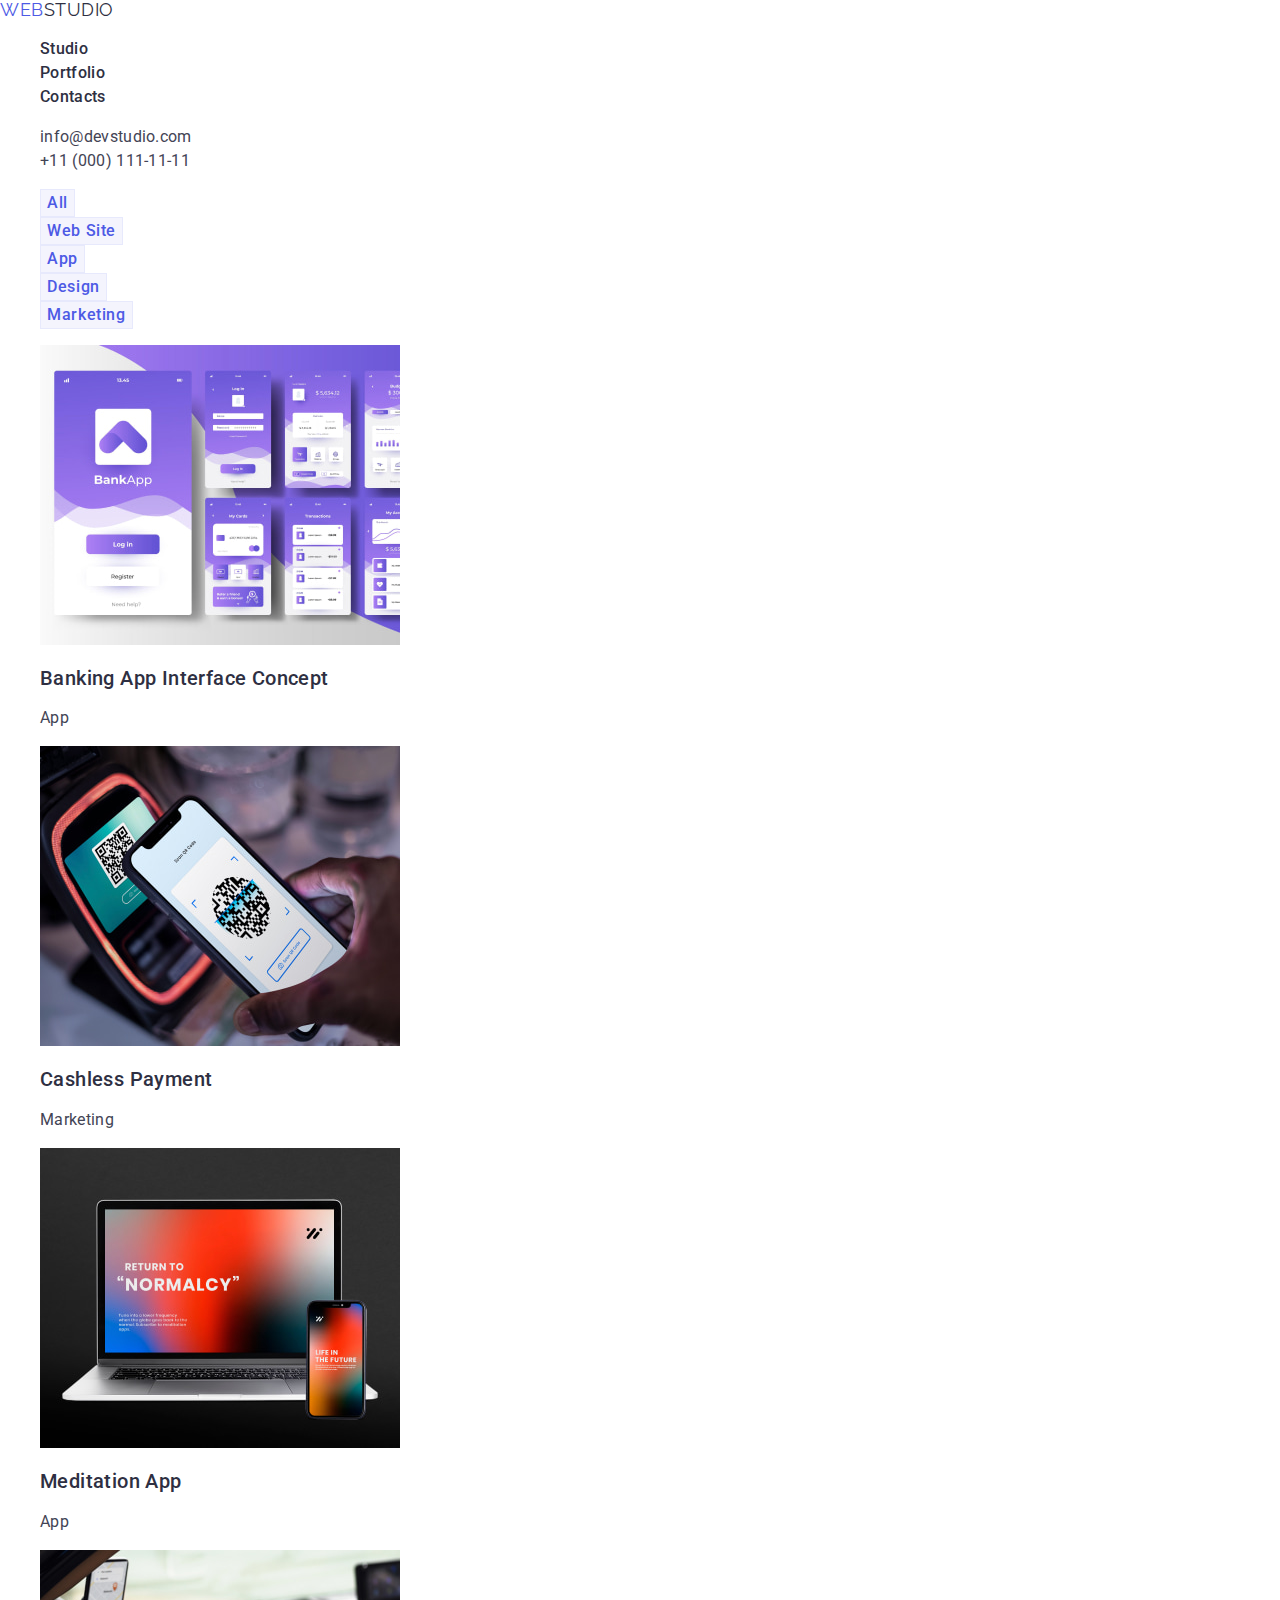
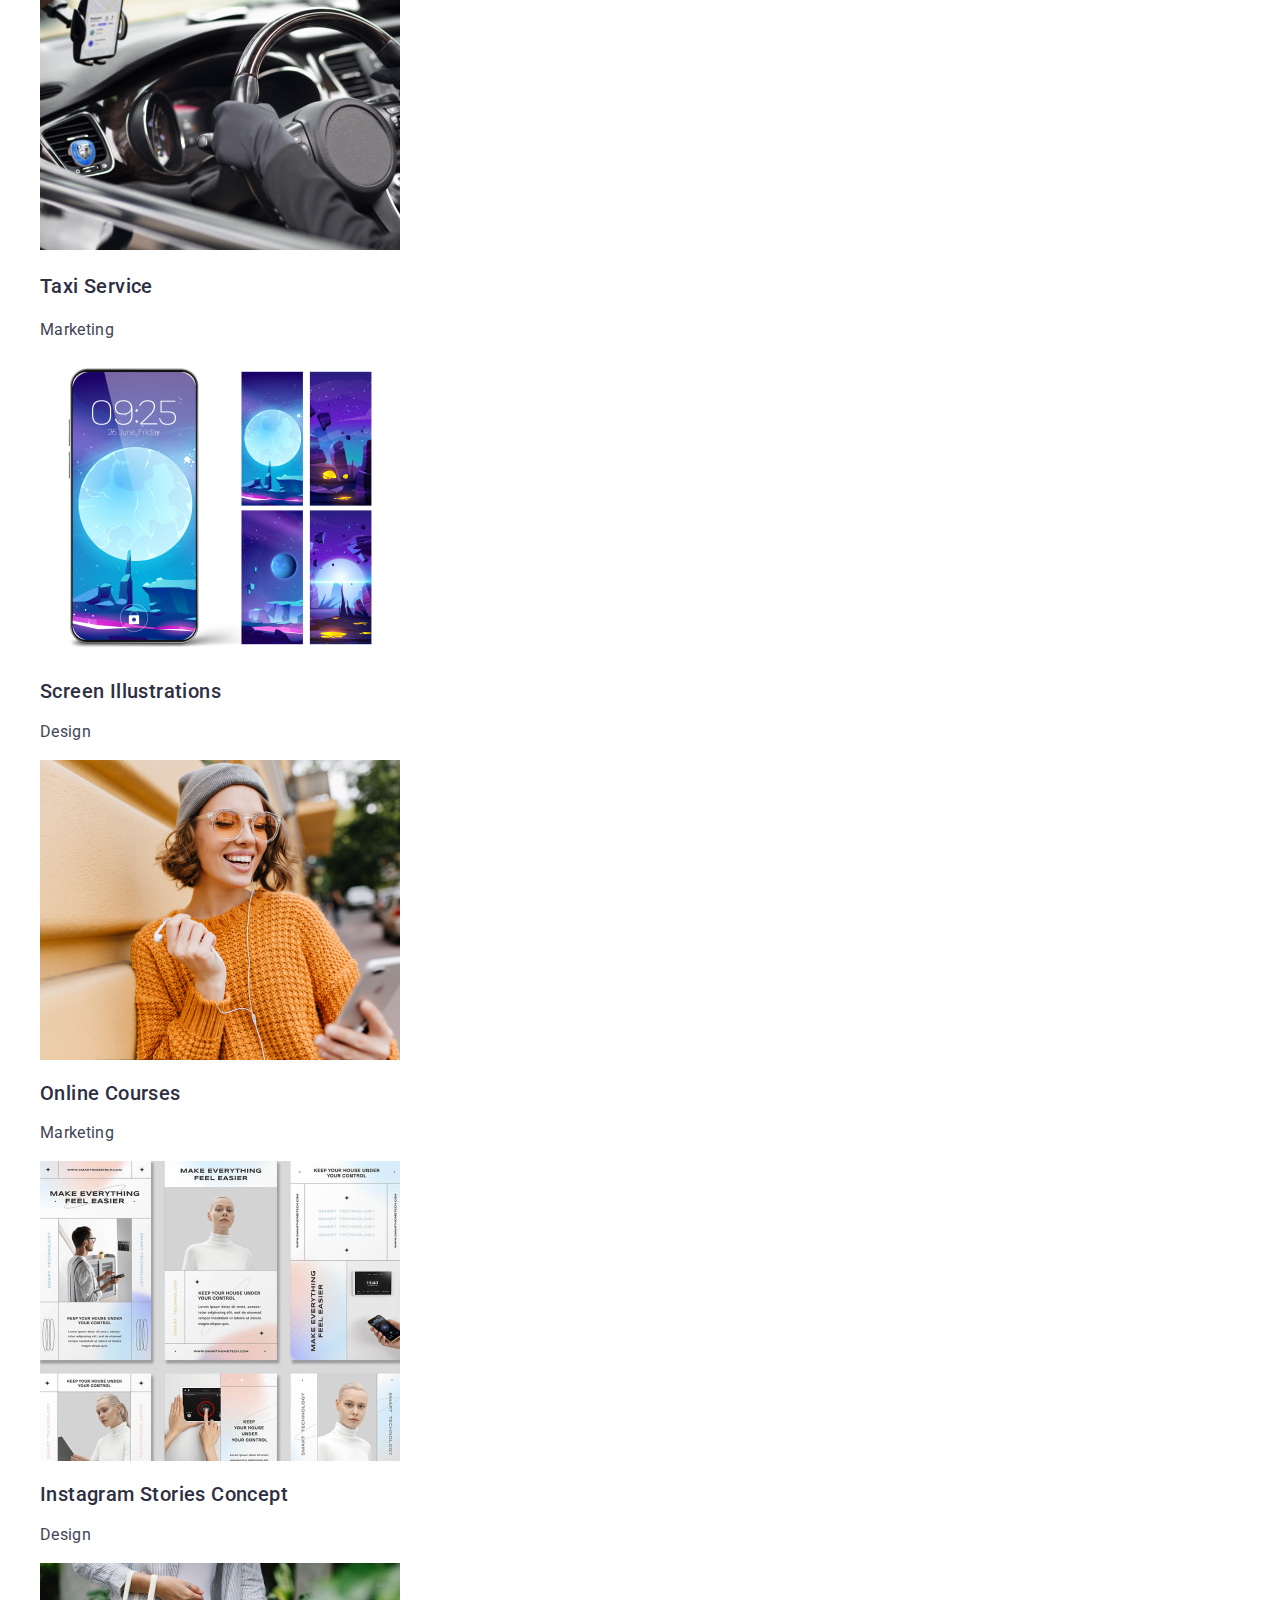
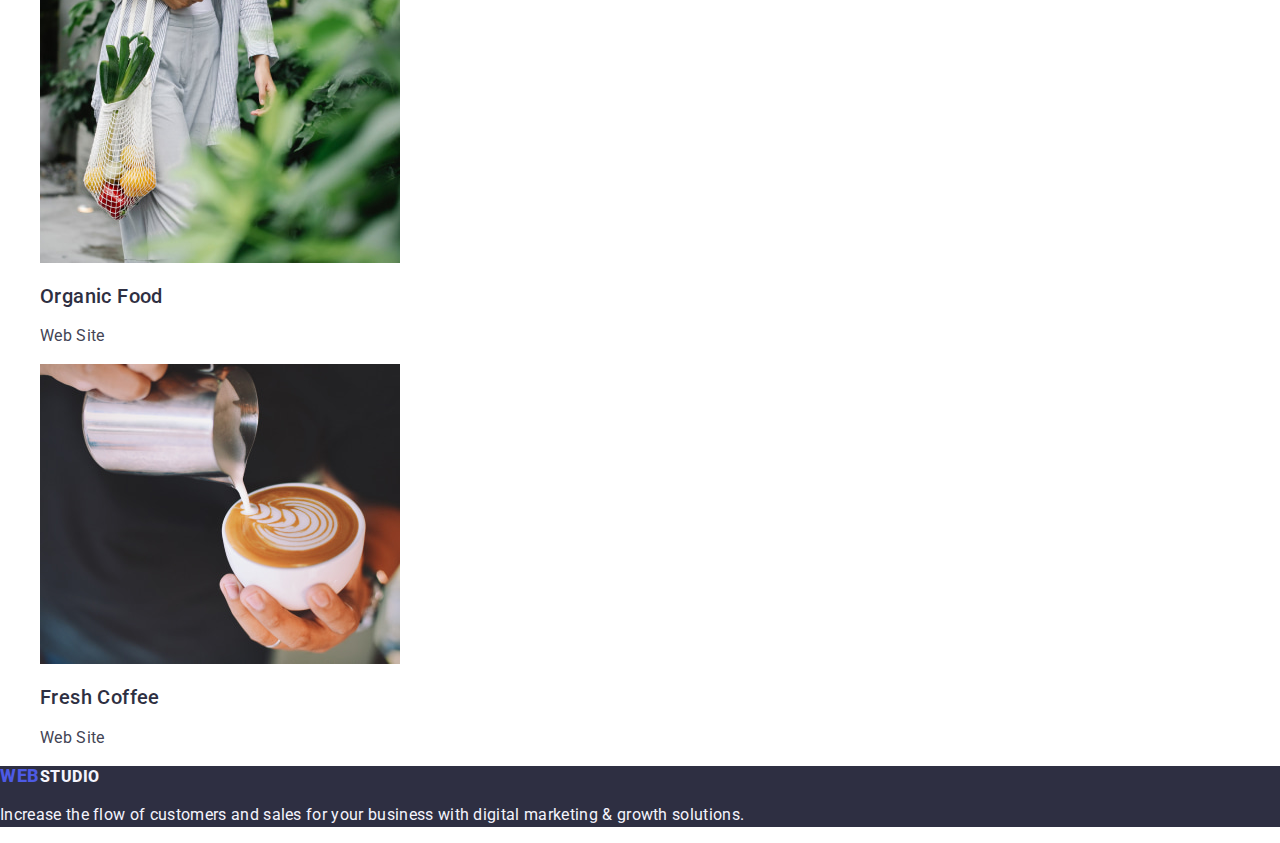
==== portfolio.html @ 93285665 "corrections-css-final" ====
<!DOCTYPE html>
<html lang="en">
  <head>
    <meta charset="UTF-8" />
    <meta name="viewport" content="width=device-width, initial-scale=1.0" />
    <title>Document</title>
    <link
      rel="stylesheet"
      href="https://cdn.jsdelivr.net/npm/modern-normalize@2.0.0/modern-normalize.min.css"
    />
    <link rel="preconnect" href="https://fonts.googleapis.com" />
    <link rel="preconnect" href="https://fonts.gstatic.com" crossorigin />
    <link
      href="https://fonts.googleapis.com/css2?family=Roboto:wght@400;500;700&display=swap"
      rel="stylesheet"
    />
    <link rel="preconnect" href="https://fonts.googleapis.com" />
    <link rel="preconnect" href="https://fonts.gstatic.com" crossorigin />
    <link
      href="https://fonts.googleapis.com/css2?family=Raleway:wght@800&display=swap"
      rel="stylesheet"
    />
    <link rel="stylesheet" href="./css/styles.css" />
  </head>
  <body>
    <!-- Header section -->
    <header>
      <nav>
        <a class="logo-studio link" href="./index.html"><span class="logo-web">Web</span>Studio</a>
        <ul class="list-style">
          <li><a class="header-list link" href="./index.html">Studio</a></li>
          <li><a class="header-list link" href="./portfolio.html">Portfolio</a></li>
          <li><a class="header-list link" href="mail:info@devstudio.com">Contacts</a></li>
        </ul>
      </nav>
      <address>
        <ul class="list-style">
          <li>
            <a class="header-list-contact link" href="mailto:info@devstudio.com">info@devstudio.com</a>
          </li>
          <li><a class="header-list-contact link" href="tel:+110001111111">+11 (000) 111-11-11</a></li>
        </ul>
      </address>
    </header>
    <main>
        <h1 hidden>Portfolio</h1>
      <!-- Filter section -->
      <section>
        <ul class="list-style">
          <li>
            <button class="filter-button" type="button">
          <span class="filter-button-text">All</span>
          </li>
          <li>
            <button class="filter-button" type="button">
          <span class="filter-button-text">Web Site</span>
          </li>
          <li>
           <button class="filter-button" type="button">
          <span class="filter-button-text">App</span>
          </li>
          <li>
            <button class="filter-button" type="button">
          <span class="filter-button-text">Design</span>
          </li>
          <li>
            <button class="filter-button" type="button">
          <span class="filter-button-text">Marketing</span>
          </li>
        </ul>
      </section>

      <!-- Cards section -->
      <section>
        <ul class="list-style">
          <li>
            <a class="link" href="">
              <img 
                src="./images/portfolio/img-1.jpg" 
                alt="Banking App" 
                width="360"
                height="300"
                />
              <h2 class="cards-title">Banking App Interface Concept</h2>
              <p class="cards-text">App</p>
            </a>
          </li>
          <li>
            <a class="link" href="">
              <img 
                src="./images/portfolio/img-2.jpg" 
                alt="Cashless Payment" 
                width="360"
                height="300"
                />
              <h2 class="cards-title">Cashless Payment</h2>
              <p class="cards-text">Marketing</p>
            </a>
          </li>
          <li>
            <a class="link" href="">
              <img 
              src="./images/portfolio/img-3.jpg" 
              alt="Meditation App" 
              width="360"
              height="300"
              />
              <h2 class="cards-title">Meditation App</h2>
              <p class="cards-text">App</p>
            </a>
          </li>
          <li>
            <a class="link" href="">
              <img 
              src="./images/portfolio/img-4.jpg" 
              alt="Taxi Service" 
              width="360"
              height="300"
              />
              <h3 class="cards-title">Taxi Service</h3>
              <p class="cards-text">Marketing</p>
            </a>
          </li>
          <li>
            <a class="link" href="">
              <img 
              src="./images/portfolio/img-5.jpg" 
              alt="Screen Illustrations" 
              width="360"
              height="300"
              />
              <h2 class="cards-title">Screen Illustrations</h2>
              <p class="cards-text">Design</p>
            </a>
          </li>
          <li>
            <a class="link" href="">
              <img 
              src="./images/portfolio/img-6.jpg" 
              alt="Scene Online Courses" 
              width="360"
              height="300"
              />
              <h2 class="cards-title">Online Courses</h2>
              <p class="cards-text">Marketing</p>
            </a>
          </li>
          <li>
            <a class="link" href="">
              <img 
              src="./images/portfolio/img-7.jpg" 
              alt="Instagram Stories Concept" 
              width="360"
              height="300"
              />
              <h2 class="cards-title">Instagram Stories Concept</h2>
              <p class="cards-text">Design</p>
            </a>
          </li>
          <li>
            <a class="link" href="">
              <img 
              src="./images/portfolio/img-8.jpg" 
              alt="Organic Food" 
              width="360"
              height="300"
              />
              <h2 class="cards-title">Organic Food</h2>
              <p class="cards-text">Web Site</p>
            </a>
          </li>
          <li>
            <a class="link" href="">
              <img 
              src="./images/portfolio/img-9.jpg" 
              alt="Making Latte Art" 
              width="360"
              height="300"
              />
              <h2 class="cards-title">Fresh Coffee</h2>
              <p class="cards-text">Web Site</p>
            </a>
          </li>
        </ul>
      </section>
    </main>

    <!-- Footer section -->
    <footer class="footer">
      <a class="logo-studio-footer link" href="./index.html"><span class="logo-web">Web</span>Studio</a>
      <p class="footer-text">
        Increase the flow of customers and sales for your business with digital marketing & growth
        solutions.
      </p>
    </footer>
  </body>
</html>
---- css/styles.css ----
:root {
  /* Fonts */
  --primary-font: 'Roboto', sans-serif;
  --secondary-font: 'Raleway', sans-serif;

  /* Colors */
  --iris-color: #4d5ae5;
  --ocean-color: #404bbf;
  --navy-blue-color: #2e2f42;
  --green-color: #31d0aa;
  --slate-color: #434455;
  --light-slate-color: #434455;
  --cornflower-color: #e7e9fc;
  --cloud-color: #f4f4fd;
  --navy-blue-modal-color: #2e2f42;
  --grey-color: #2e2f42;
  --primary-color: #ffffff;
  --dairy-color: #fcfcfc;
}

/**
  |============================
  | Base styles
  |============================
*/

body {
  font-family: var(--primary-font);
  color: #2e2f42;
  background-color: var(--primary-color);
}

.list-style {
  list-style: none;
}

.link {
  color: currentColor;
  text-decoration: none;
}

li a:hover {
  color: var(--ocean-color);
  text-decoration: none;
}

li a:active {
  color: var(--ocean-color);
  text-decoration: none;
}

button {
  font-family: inherit;
}
/**
  |============================
  | Header styles
  |============================
*/

/* Header logo */
.logo-web {
  color: var(--iris-color);
  font-size: 18px;
  line-height: 1.16;
  letter-spacing: 0.03em;
  text-transform: uppercase;
}

.logo-studio {
  color: var(--navy-blue-color);
  font-family: var(--secondary-font);
  font-size: 18px;
  line-height: 1.16;
  letter-spacing: 0.03em;
  text-transform: uppercase;
}

/* Header list */
.header-list {
  color: var(--navy-blue-color);
  font-weight: 500;
  line-height: 1.5;
  letter-spacing: 0.02em;
}

/* Header contact */
.header-list-contact {
  color: var(--slate-color);
  font-style: normal;
  line-height: 1.5;
  letter-spacing: 0.02em;
}

/**
  |============================
  | Hero styles
  |============================
*/

/* Hero image section */
.hero-section {
  background: var(--navy-blue-color);
}

.hero-title {
  color: var(--primary-color);
  font-size: 56px;
  line-height: 1.07;
  letter-spacing: 0.02em;
}

.hero-button {
  cursor: pointer;
  background: var(--iris-color);
}

.hero-button-text {
  color: var(--primary-color);
  line-height: 1.5;
  letter-spacing: 0.04em;
}

/**
  |============================
  | Section 1
  |============================
*/

/* Our advantages */
.advantages-title {
  color: var(--navy-blue-color);
  font-size: 20px;
  font-weight: 500;
  line-height: 1.2;
  letter-spacing: 0.02em;
}

.advantages-text {
  color: var(--slate-color);
  line-height: 1.5;
  letter-spacing: 0.02em;
}

/**
  |============================
  | Section 2
  |============================
*/

/* What are we doing */
.section-title {
  color: var(--navy-blue-color);
  text-align: center;
  font-size: 36px;
  font-style: normal;
  font-weight: 700;
  line-height: 1.11;
  letter-spacing: 0.02em;
}

/**
  |============================
  | Section 3
  |============================
*/

/* Our team background */
.section-our-team {
  background: var(--cloud-color);
}

.section-our-team-title {
  color: var(--navyblue, #2e2f42);
  text-align: center;
  font-size: 20px;
  font-style: normal;
  font-weight: 500;
  line-height: 1.2;
  letter-spacing: 0.02em;
}

.section-our-team-text {
  color: var(--slate-color);
  text-align: center;
  line-height: 1.5;
  letter-spacing: 0.02em;
}

.image-our-team {
  background: var(--primary-color);
}

/**
  |============================
  | Footer styles
  |============================
*/

/* Footer backgroung*/
.footer {
  background: var(--navy-blue-color);
}

.logo-studio-footer {
  color: var(--cloud-color);
  text-transform: uppercase;
  font-weight: 800;
  line-height: 1.16;
  letter-spacing: 0.03em;
}

.footer-text {
  color: var(--cloud-color);
  line-height: 1.5;
  letter-spacing: 0.02em;
}

/**
  |============================
  | Portfolio styles
  |============================
*/
/* Filter */
.filter-button {
  cursor: pointer;
  border: 1px solid var(--cornflower-color);
  background: var(--cloud-color);
}

.filter-button-text {
  color: var(--iris-color);
  font-weight: 500;
  line-height: 1.5;
  letter-spacing: 0.04em;
}

/**
  |============================
  | Cards list
  |============================
*/

.cards-title {
  color: var(--navy-blue-color);
  font-size: 20px;
  font-weight: 500;
  line-height: 1.2;
  letter-spacing: 0.02em;
}
.cards-text {
  color: var(--slate-color);
  line-height: 1.5;
  letter-spacing: 0.02em;
}
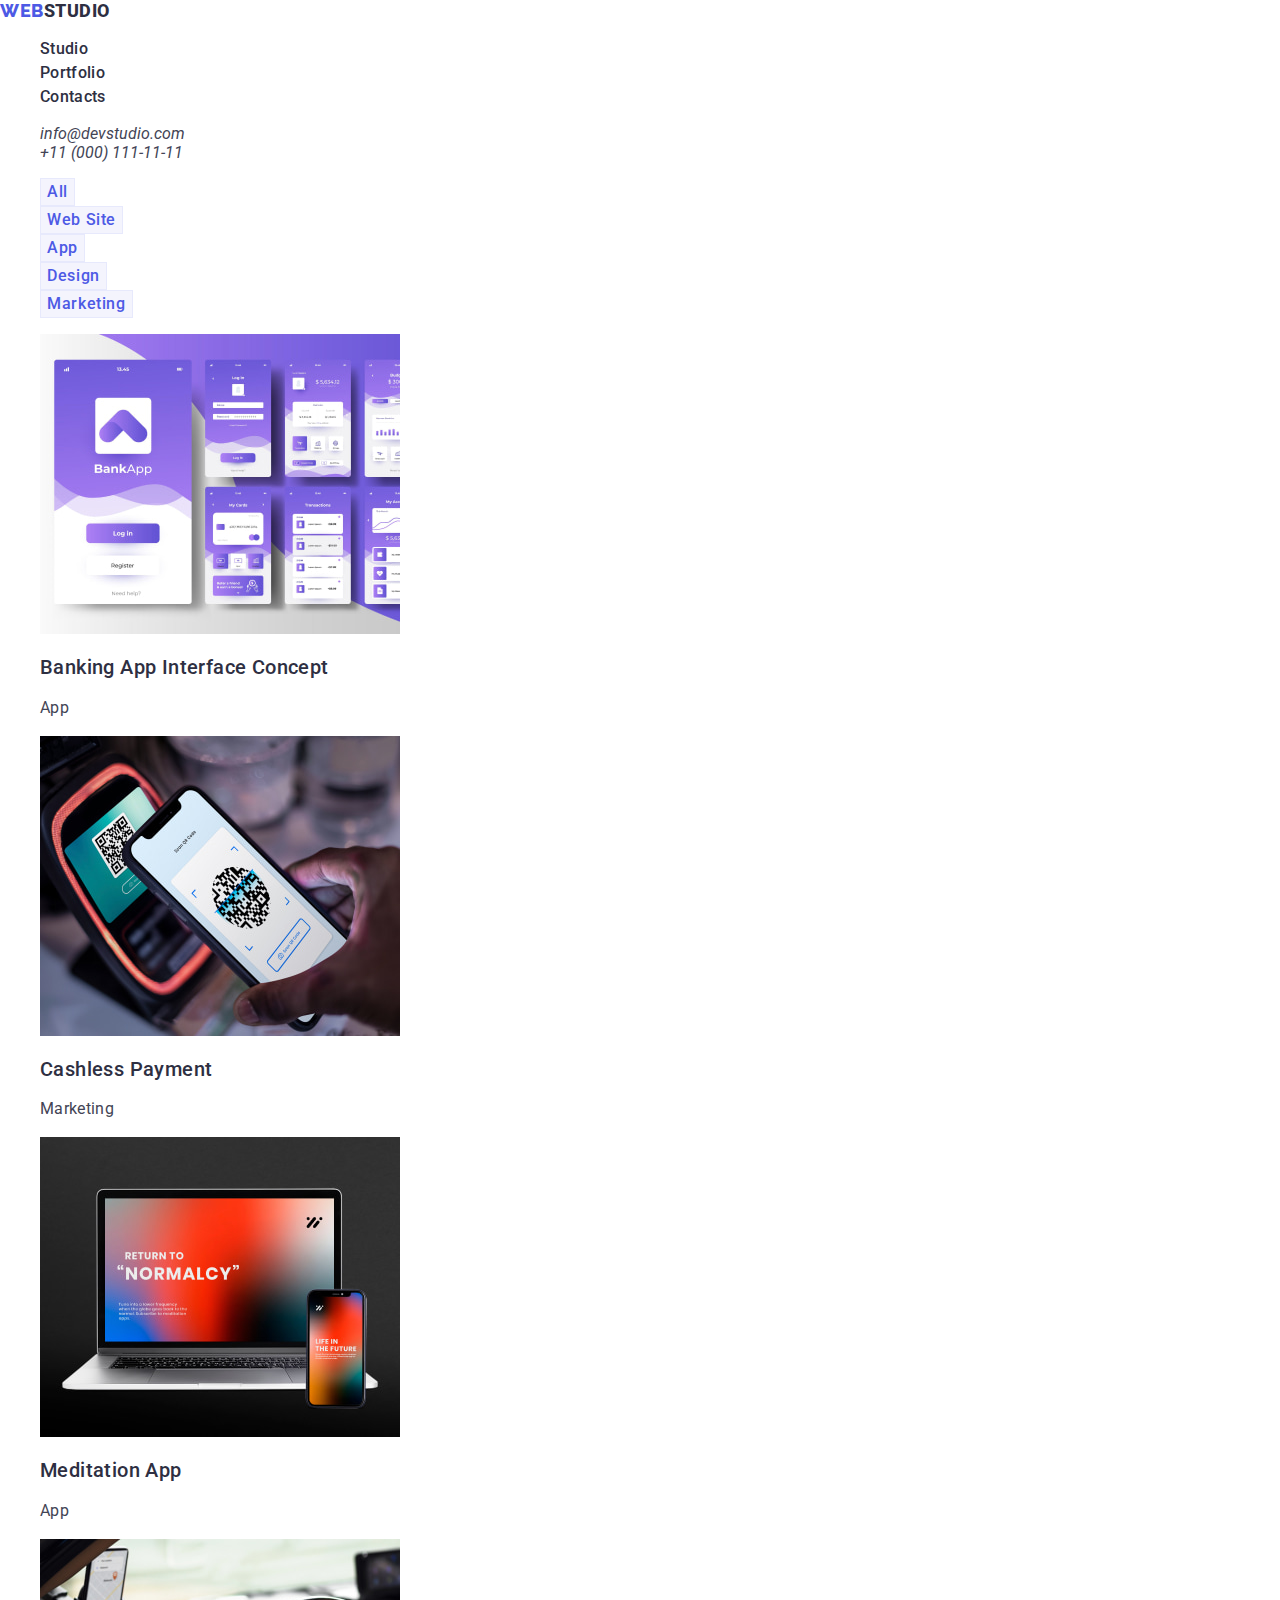
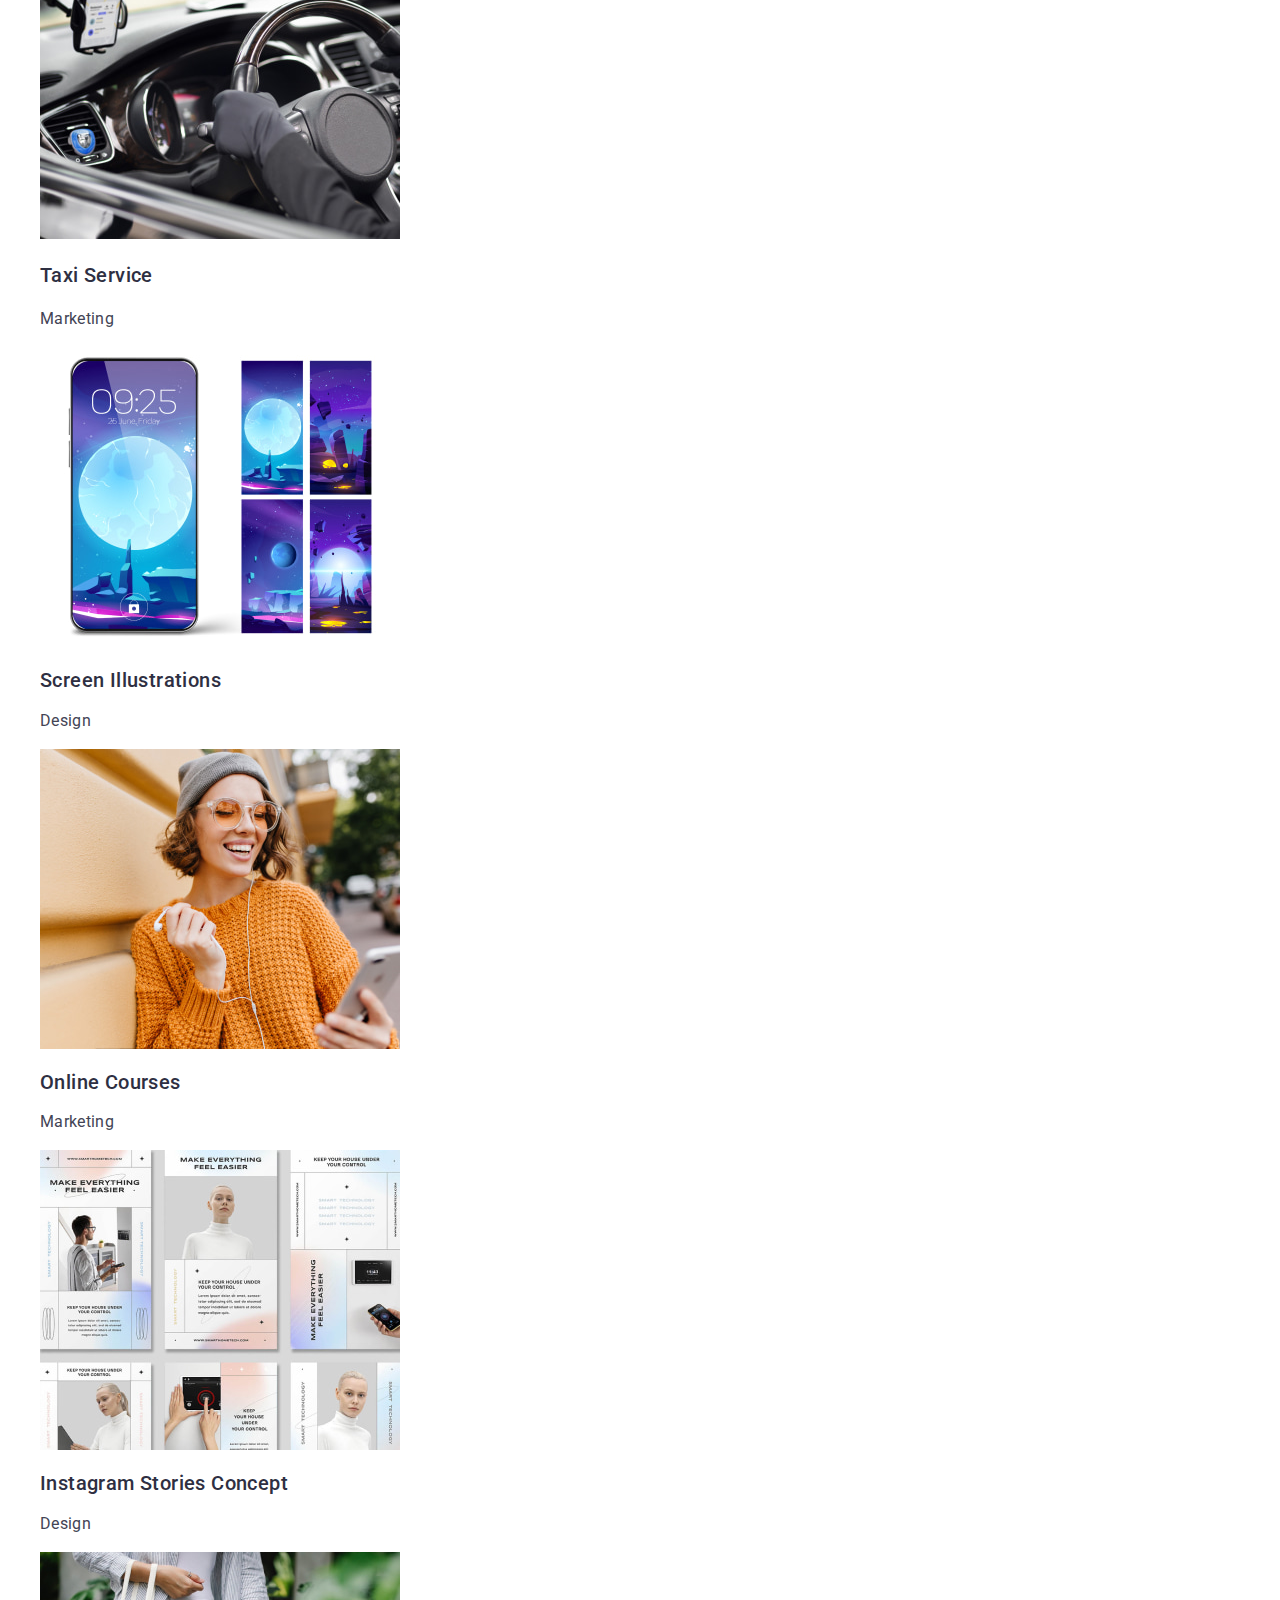
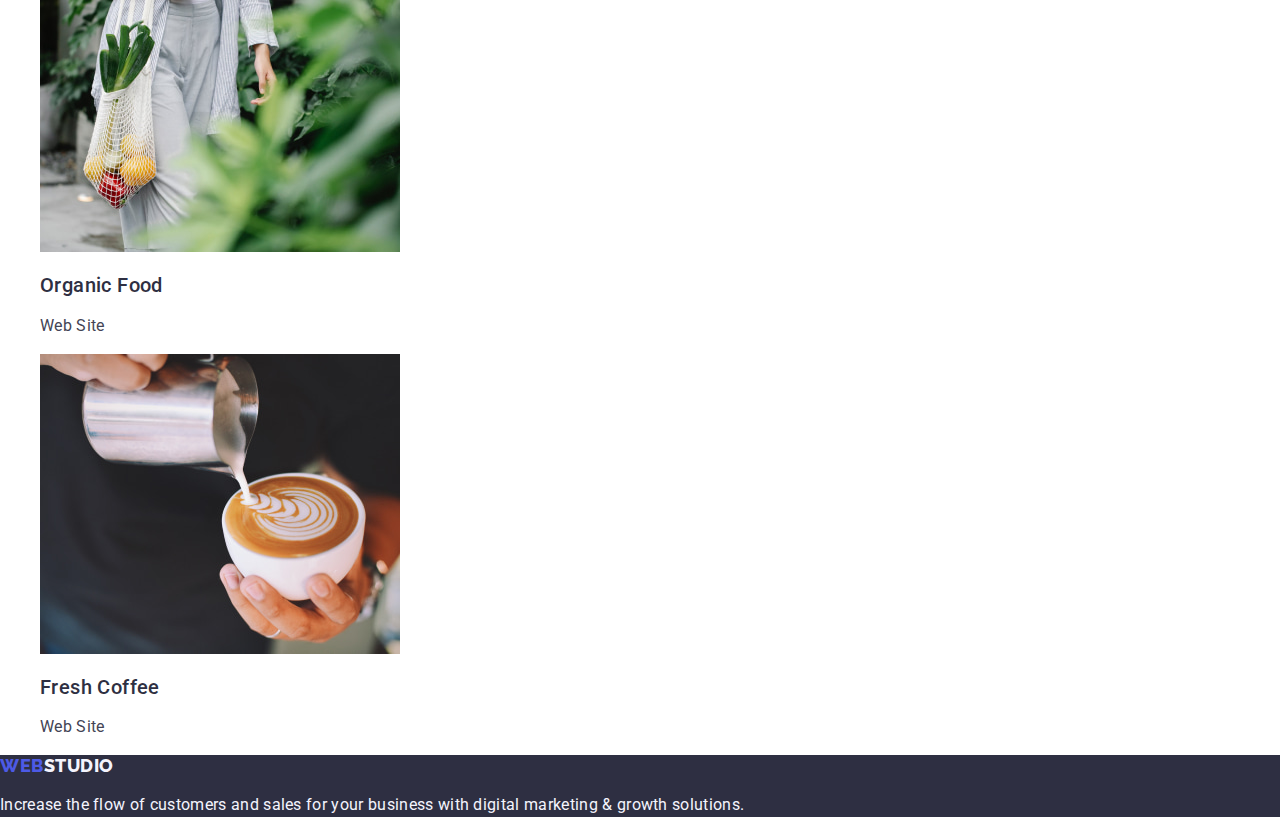
==== commit 742bf707: "Correction html-first" ====
--- a/portfolio.html
+++ b/portfolio.html
@@ -27,14 +27,14 @@
     <header>
       <nav>
         <a class="logo-studio link" href="./index.html"><span class="logo-web">Web</span>Studio</a>
-        <ul class="list-style">
+        <ul class="list">
           <li><a class="header-list link" href="./index.html">Studio</a></li>
           <li><a class="header-list link" href="./portfolio.html">Portfolio</a></li>
           <li><a class="header-list link" href="mail:info@devstudio.com">Contacts</a></li>
         </ul>
       </nav>
       <address>
-        <ul class="list-style">
+        <ul class="list">
           <li>
             <a class="header-list-contact link" href="mailto:info@devstudio.com">info@devstudio.com</a>
           </li>
@@ -46,7 +46,7 @@
         <h1 hidden>Portfolio</h1>
       <!-- Filter section -->
       <section>
-        <ul class="list-style">
+        <ul class="list">
           <li>
             <button class="filter-button" type="button">
           <span class="filter-button-text">All</span>
@@ -72,7 +72,7 @@
 
       <!-- Cards section -->
       <section>
-        <ul class="list-style">
+        <ul class="list">
           <li>
             <a class="link" href="">
               <img 
@@ -187,7 +187,7 @@
 
     <!-- Footer section -->
     <footer class="footer">
-      <a class="logo-studio-footer link" href="./index.html"><span class="logo-web">Web</span>Studio</a>
+      <a class="logo-footer link" href="./index.html">Web<span class="logo-footer-studio">Studio</span></a>
       <p class="footer-text">
         Increase the flow of customers and sales for your business with digital marketing & growth
         solutions.
--- a/css/styles.css
+++ b/css/styles.css
@@ -13,9 +13,13 @@
   --cornflower-color: #e7e9fc;
   --cloud-color: #f4f4fd;
   --navy-blue-modal-color: #2e2f42;
+
+  /* Background colors */
   --grey-color: #2e2f42;
-  --primary-color: #ffffff;
+  --white-color: #ffffff;
   --dairy-color: #fcfcfc;
+
+  /* Others */
 }
 
 /**
@@ -26,11 +30,11 @@
 
 body {
   font-family: var(--primary-font);
-  color: #2e2f42;
-  background-color: var(--primary-color);
-}
-
-.list-style {
+  color: var(--slate-color);
+  background-color: var(--white-color);
+}
+
+.list {
   list-style: none;
 }
 
@@ -39,6 +43,7 @@
   text-decoration: none;
 }
 
+/* Contacts focus */
 li a:hover {
   color: var(--ocean-color);
   text-decoration: none;
@@ -49,29 +54,60 @@
   text-decoration: none;
 }
 
-button {
-  font-family: inherit;
-}
+/* Hero button */
+.hero-button:hover {
+  background-color: var(--ocean-color);
+}
+
+.hero-button:active {
+  background-color: var(--ocean-color);
+}
+
+/* Portfolio button */
+.filter-button:hover {
+  background-color: var(--ocean-color);
+}
+
+.filter-button-text:hover {
+  color: var(--white-color);
+}
+
+.filter-button:active {
+  background-color: var(--ocean-color);
+}
+
+.filter-button-text:active {
+  color: var(--primary-color);
+}
+
 /**
   |============================
   | Header styles
   |============================
 */
+
+.header {
+}
+
+.header-nav {
+}
 
 /* Header logo */
 .logo-web {
   color: var(--iris-color);
+  font-family: var(--secondary-font);
   font-size: 18px;
-  line-height: 1.16;
+  font-weight: 800;
+  line-height: 1.17;
   letter-spacing: 0.03em;
   text-transform: uppercase;
 }
 
 .logo-studio {
   color: var(--navy-blue-color);
-  font-family: var(--secondary-font);
   font-size: 18px;
-  line-height: 1.16;
+  font-weight: 800;
+  line-height: 1.17;
   letter-spacing: 0.03em;
   text-transform: uppercase;
 }
@@ -79,17 +115,21 @@
 /* Header list */
 .header-list {
   color: var(--navy-blue-color);
+  font-size: 16px;
   font-weight: 500;
   line-height: 1.5;
   letter-spacing: 0.02em;
 }
 
 /* Header contact */
-.header-list-contact {
-  color: var(--slate-color);
+.header-contacts-list {
+  color: var(--slate-color);
+  line-height: 1.5;
+  letter-spacing: 0.02em;
+}
+
+.contacts {
   font-style: normal;
-  line-height: 1.5;
-  letter-spacing: 0.02em;
 }
 
 /**
@@ -104,21 +144,23 @@
 }
 
 .hero-title {
-  color: var(--primary-color);
+  color: var(--white-color);
   font-size: 56px;
   line-height: 1.07;
   letter-spacing: 0.02em;
+  text-align: center;
 }
 
 .hero-button {
+  background: var(--iris-color);
+  font-weight: 500;
+  line-height: 1.5;
+  letter-spacing: 0.04em
   cursor: pointer;
-  background: var(--iris-color);
 }
 
 .hero-button-text {
-  color: var(--primary-color);
-  line-height: 1.5;
-  letter-spacing: 0.04em;
+  color: var(--white-color);
 }
 
 /**
@@ -157,6 +199,7 @@
   font-weight: 700;
   line-height: 1.11;
   letter-spacing: 0.02em;
+  text-transform: capitalize;
 }
 
 /**
@@ -188,7 +231,7 @@
 }
 
 .image-our-team {
-  background: var(--primary-color);
+  background: var(--white-color);
 }
 
 /**
@@ -202,12 +245,18 @@
   background: var(--navy-blue-color);
 }
 
-.logo-studio-footer {
+.logo-footer {
+  font-family: var(--secondary-font);
+  color: var(--iris-color);
+  font-size: 18px;
+  font-weight: 800;
+  line-height: 1.17;
+  letter-spacing: 0.03em;
+  text-transform: uppercase;
+}
+
+.logo-footer-studio {
   color: var(--cloud-color);
-  text-transform: uppercase;
-  font-weight: 800;
-  line-height: 1.16;
-  letter-spacing: 0.03em;
 }
 
 .footer-text {
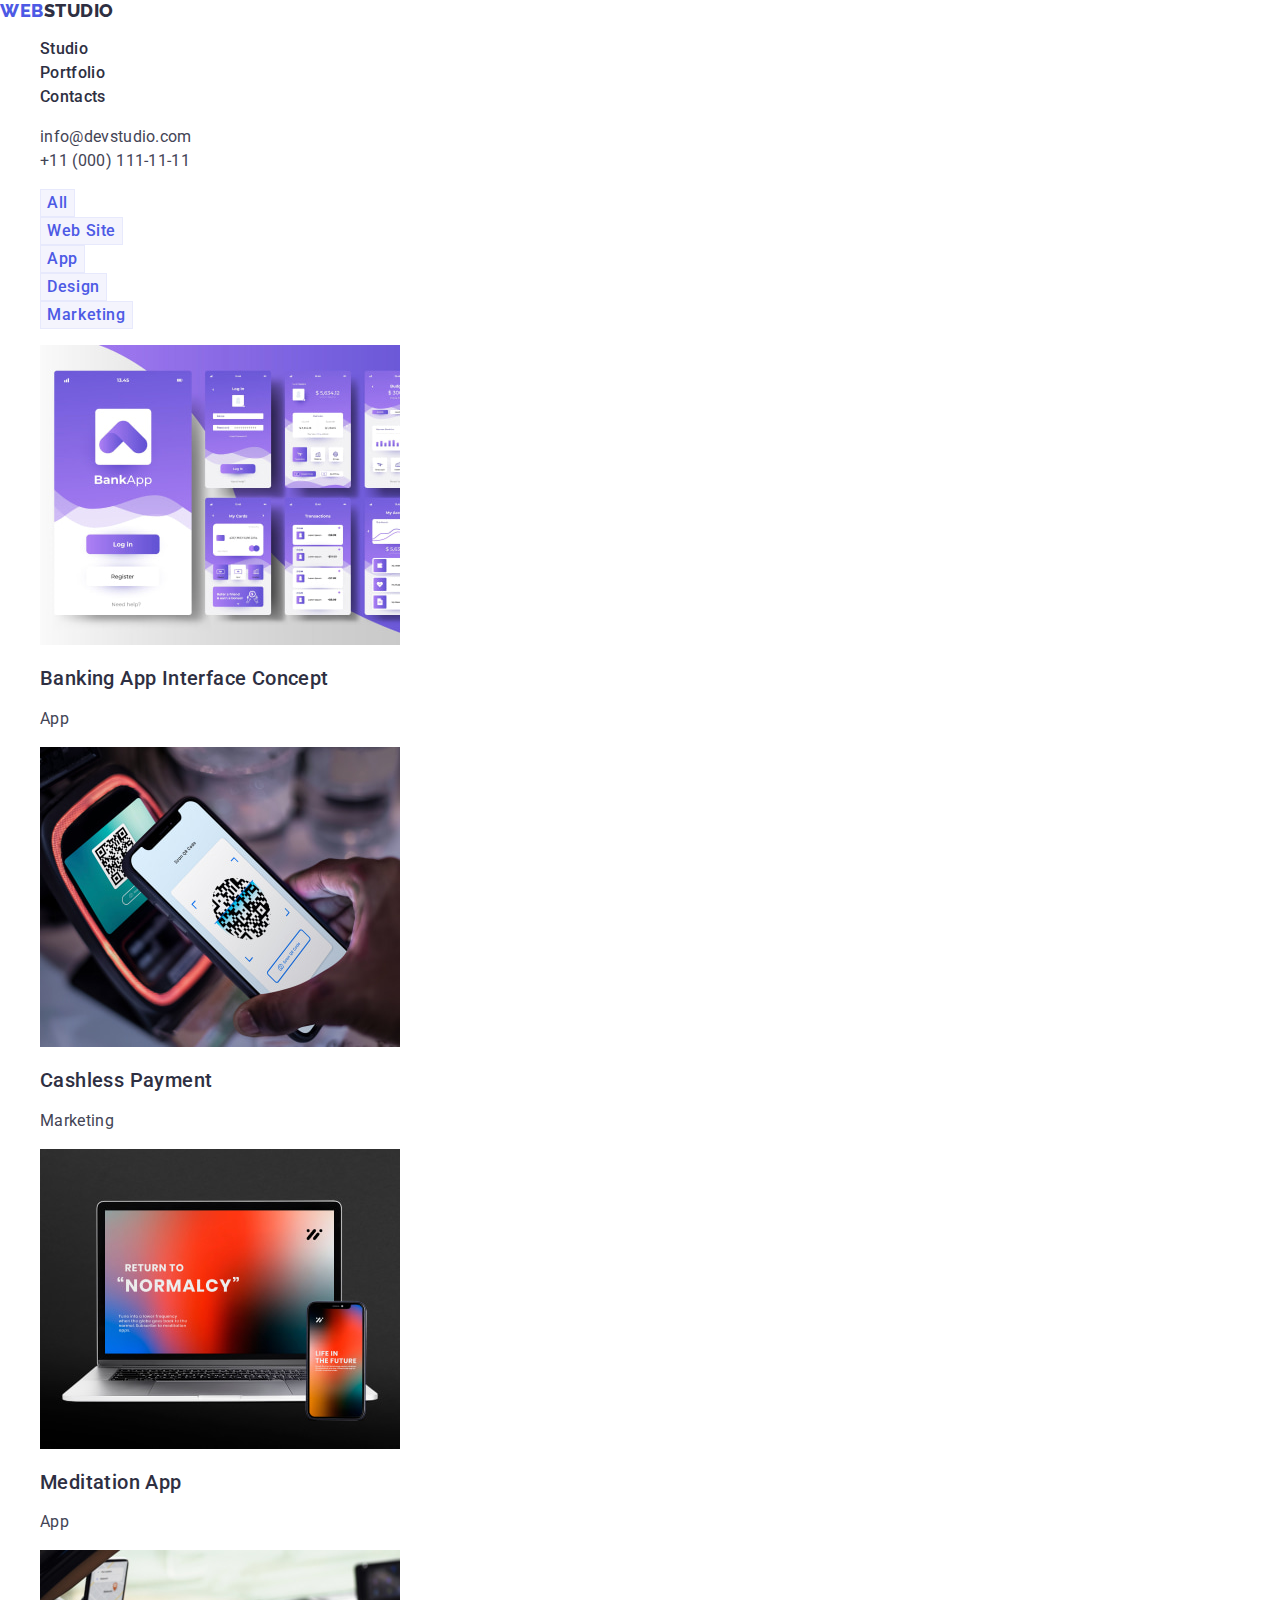
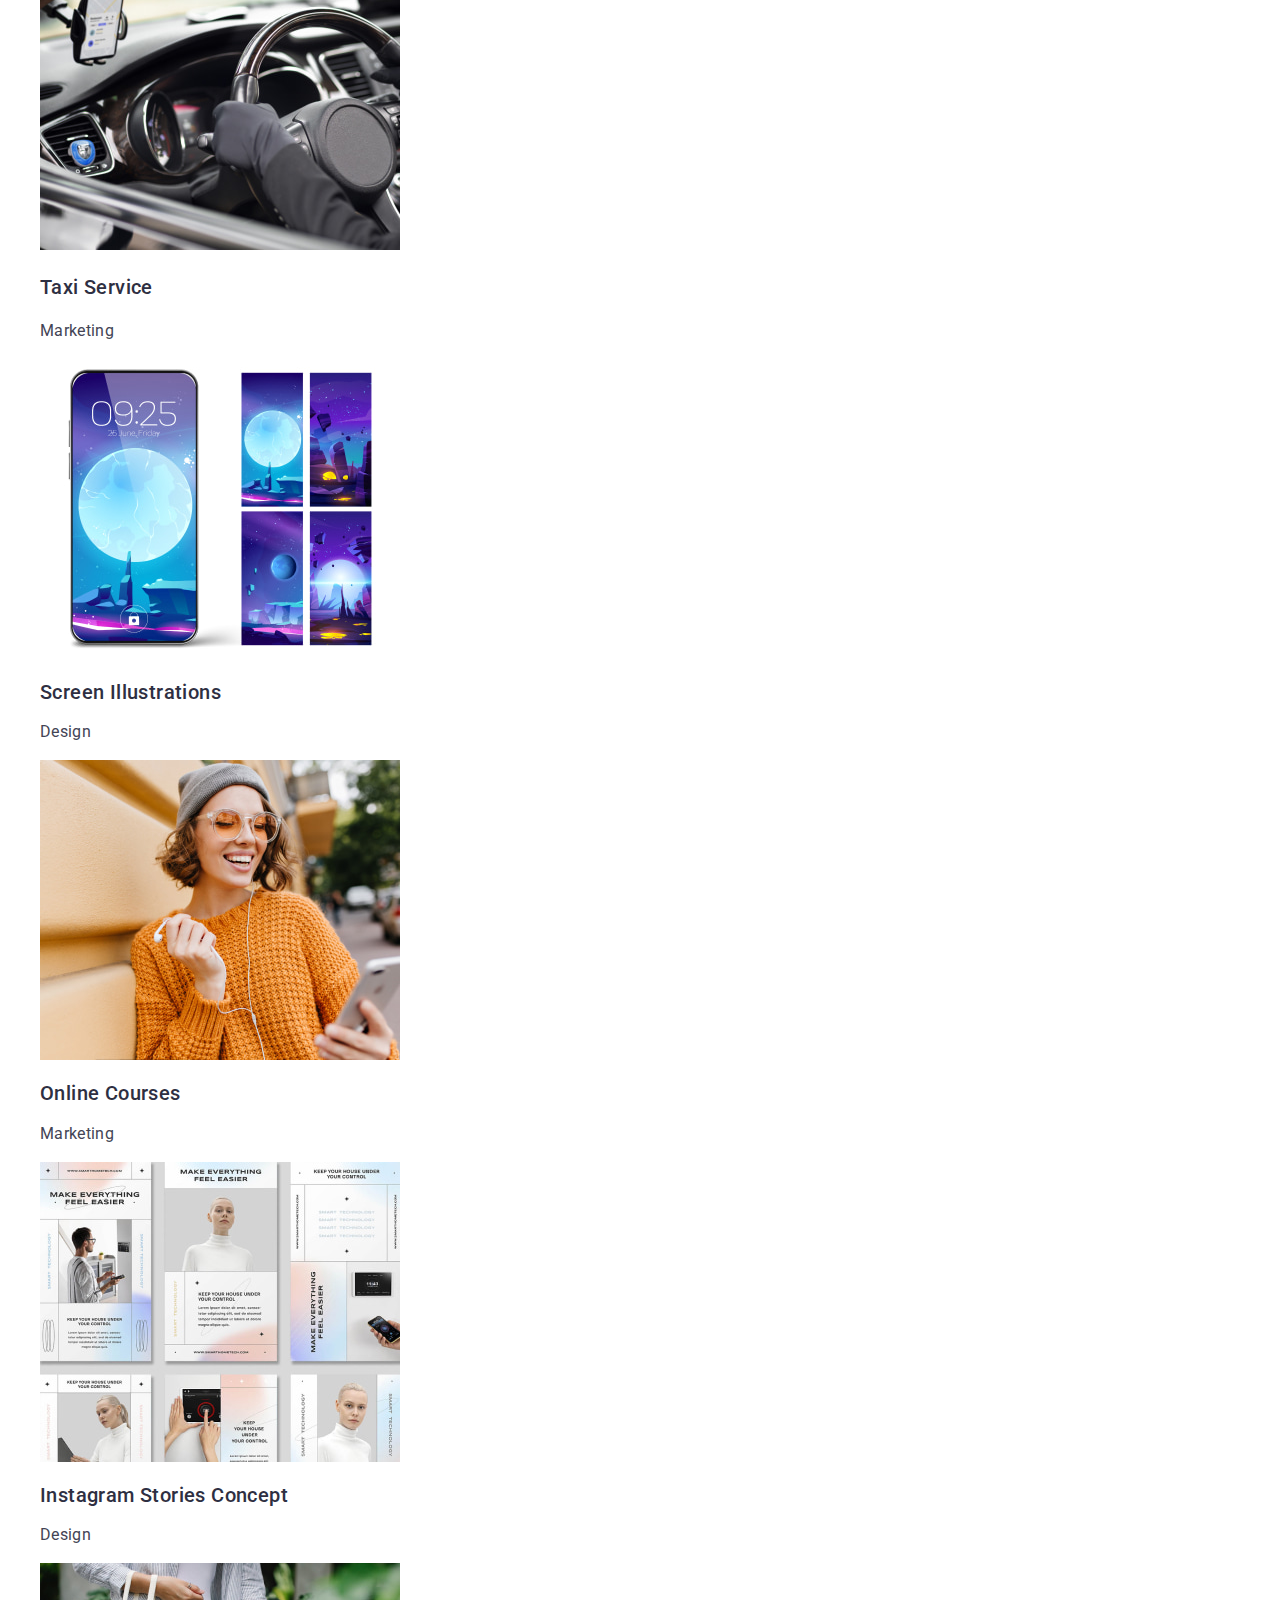
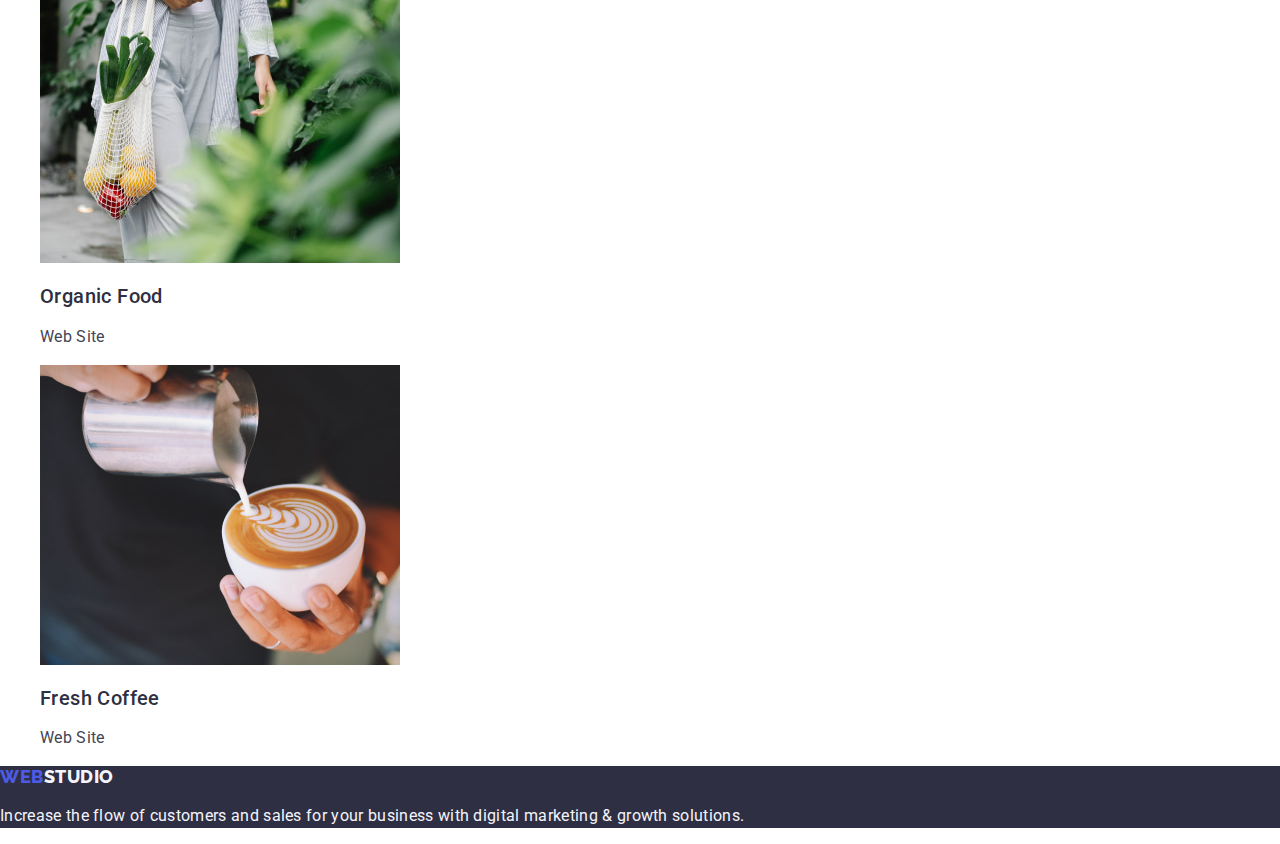
==== commit f0a12dcb: "Correction index-portfolio-first" ====
--- a/portfolio.html
+++ b/portfolio.html
@@ -24,21 +24,21 @@
   </head>
   <body>
     <!-- Header section -->
-    <header>
-      <nav>
-        <a class="logo-studio link" href="./index.html"><span class="logo-web">Web</span>Studio</a>
+    <header class="header">
+      <nav class="header-nav">
+        <a class="logo-web link" href="./index.html">Web<span class="logo-studio">Studio</span></a>
         <ul class="list">
           <li><a class="header-list link" href="./index.html">Studio</a></li>
           <li><a class="header-list link" href="./portfolio.html">Portfolio</a></li>
-          <li><a class="header-list link" href="mail:info@devstudio.com">Contacts</a></li>
+          <li><a class="header-list link" href="">Contacts</a></li>
         </ul>
       </nav>
-      <address>
+      <address class="contacts">
         <ul class="list">
           <li>
-            <a class="header-list-contact link" href="mailto:info@devstudio.com">info@devstudio.com</a>
+            <a class="header-contacts-list link" href="mailto:info@devstudio.com">info@devstudio.com</a>
           </li>
-          <li><a class="header-list-contact link" href="tel:+110001111111">+11 (000) 111-11-11</a></li>
+          <li><a class="header-contacts-list link" href="tel:+110001111111">+11 (000) 111-11-11</a></li>
         </ul>
       </address>
     </header>
@@ -68,10 +68,8 @@
           <span class="filter-button-text">Marketing</span>
           </li>
         </ul>
-      </section>
 
-      <!-- Cards section -->
-      <section>
+      <!-- Cards -->
         <ul class="list">
           <li>
             <a class="link" href="">
--- a/css/styles.css
+++ b/css/styles.css
@@ -44,14 +44,22 @@
 }
 
 /* Contacts focus */
-li a:hover {
+.header-list:hover {
   color: var(--ocean-color);
   text-decoration: none;
 }
 
-li a:active {
+.header-list:active {
   color: var(--ocean-color);
   text-decoration: none;
+}
+
+.header-contacts-list:hover {
+  color: var(--ocean-color);
+}
+
+.header-contacts-list:active {
+  color: var(--ocean-color);
 }
 
 /* Hero button */
@@ -155,7 +163,7 @@
   background: var(--iris-color);
   font-weight: 500;
   line-height: 1.5;
-  letter-spacing: 0.04em
+  letter-spacing: 0.04em;
   cursor: pointer;
 }
 
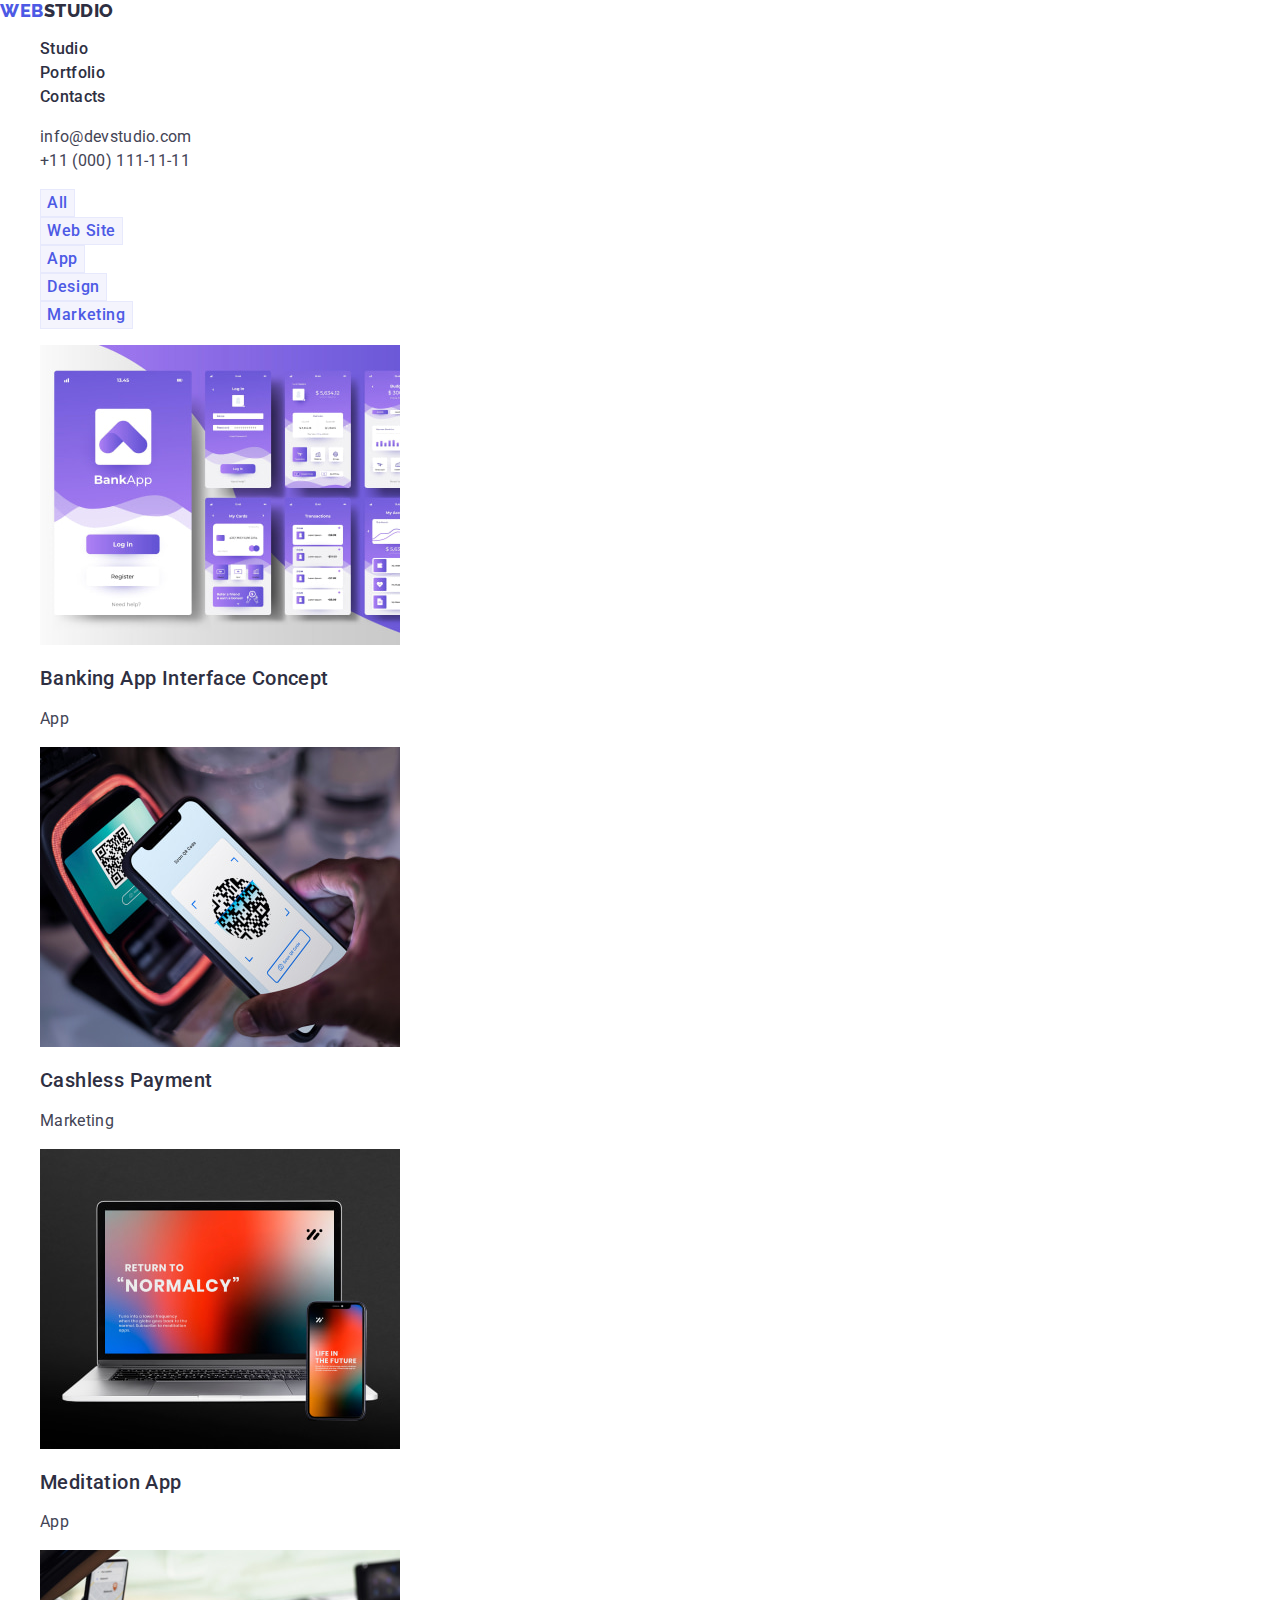
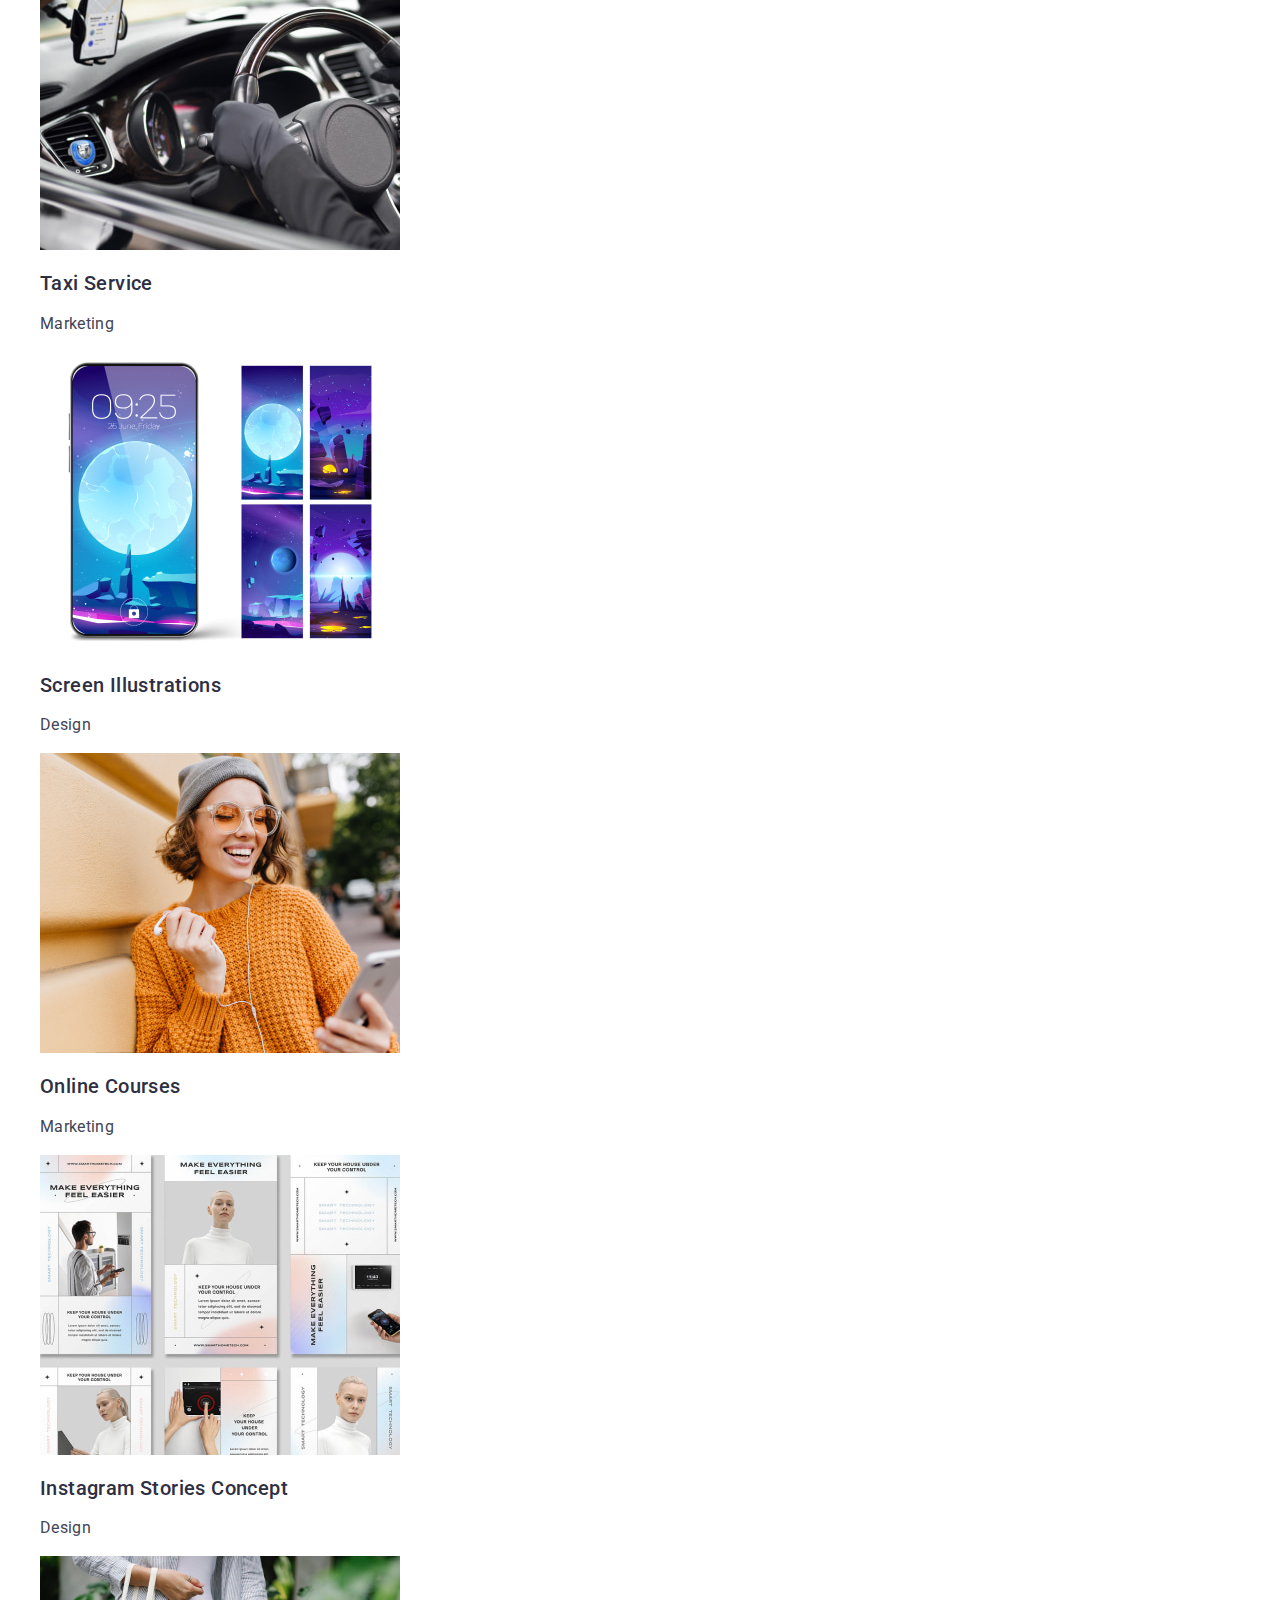
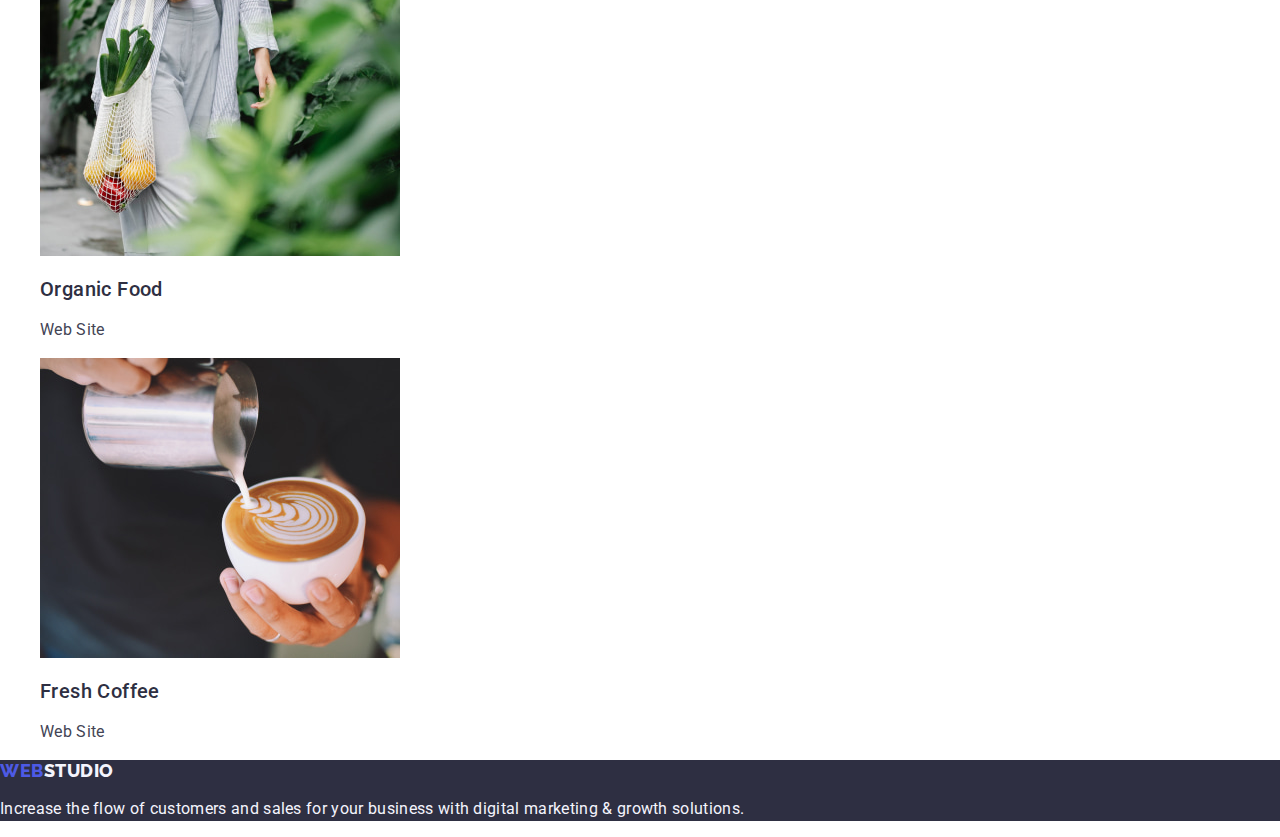
==== commit 23f5e00b: "correction-final" ====
--- a/portfolio.html
+++ b/portfolio.html
@@ -43,9 +43,9 @@
       </address>
     </header>
     <main>
-        <h1 hidden>Portfolio</h1>
       <!-- Filter section -->
       <section>
+        <h1 hidden>Portfolio</h1>
         <ul class="list">
           <li>
             <button class="filter-button" type="button">
@@ -115,7 +115,7 @@
               width="360"
               height="300"
               />
-              <h3 class="cards-title">Taxi Service</h3>
+              <h2 class="cards-title">Taxi Service</h2>
               <p class="cards-text">Marketing</p>
             </a>
           </li>
--- a/css/styles.css
+++ b/css/styles.css
@@ -44,17 +44,18 @@
 }
 
 /* Contacts focus */
-.header-list:hover {
+.header-list:hover,
+.header-list:focus {
   color: var(--ocean-color);
   text-decoration: none;
 }
 
 .header-list:active {
   color: var(--ocean-color);
-  text-decoration: none;
-}
-
-.header-contacts-list:hover {
+}
+
+.header-contacts-list:hover,
+.header-contacts-list:focus {
   color: var(--ocean-color);
 }
 
@@ -63,7 +64,8 @@
 }
 
 /* Hero button */
-.hero-button:hover {
+.hero-button:hover,
+.hero-button:focus {
   background-color: var(--ocean-color);
 }
 
@@ -72,20 +74,15 @@
 }
 
 /* Portfolio button */
-.filter-button:hover {
+.filter-button:hover,
+.filter-button:focus {
+  color: var(--white-color);
   background-color: var(--ocean-color);
 }
 
-.filter-button-text:hover {
-  color: var(--white-color);
-}
-
 .filter-button:active {
+  color: var(--white-color)
   background-color: var(--ocean-color);
-}
-
-.filter-button-text:active {
-  color: var(--primary-color);
 }
 
 /**
@@ -160,15 +157,12 @@
 }
 
 .hero-button {
+  color: var(--white-color);
   background: var(--iris-color);
   font-weight: 500;
   line-height: 1.5;
   letter-spacing: 0.04em;
   cursor: pointer;
-}
-
-.hero-button-text {
-  color: var(--white-color);
 }
 
 /**
@@ -280,16 +274,16 @@
 */
 /* Filter */
 .filter-button {
+  color: var(--iris-color);
+  background: var(--cloud-color);
+  border: 1px solid var(--cornflower-color);
+  font-weight: 500;
+  line-height: 1.5;
+  letter-spacing: 0.04em;
   cursor: pointer;
-  border: 1px solid var(--cornflower-color);
-  background: var(--cloud-color);
 }
 
 .filter-button-text {
-  color: var(--iris-color);
-  font-weight: 500;
-  line-height: 1.5;
-  letter-spacing: 0.04em;
 }
 
 /**
